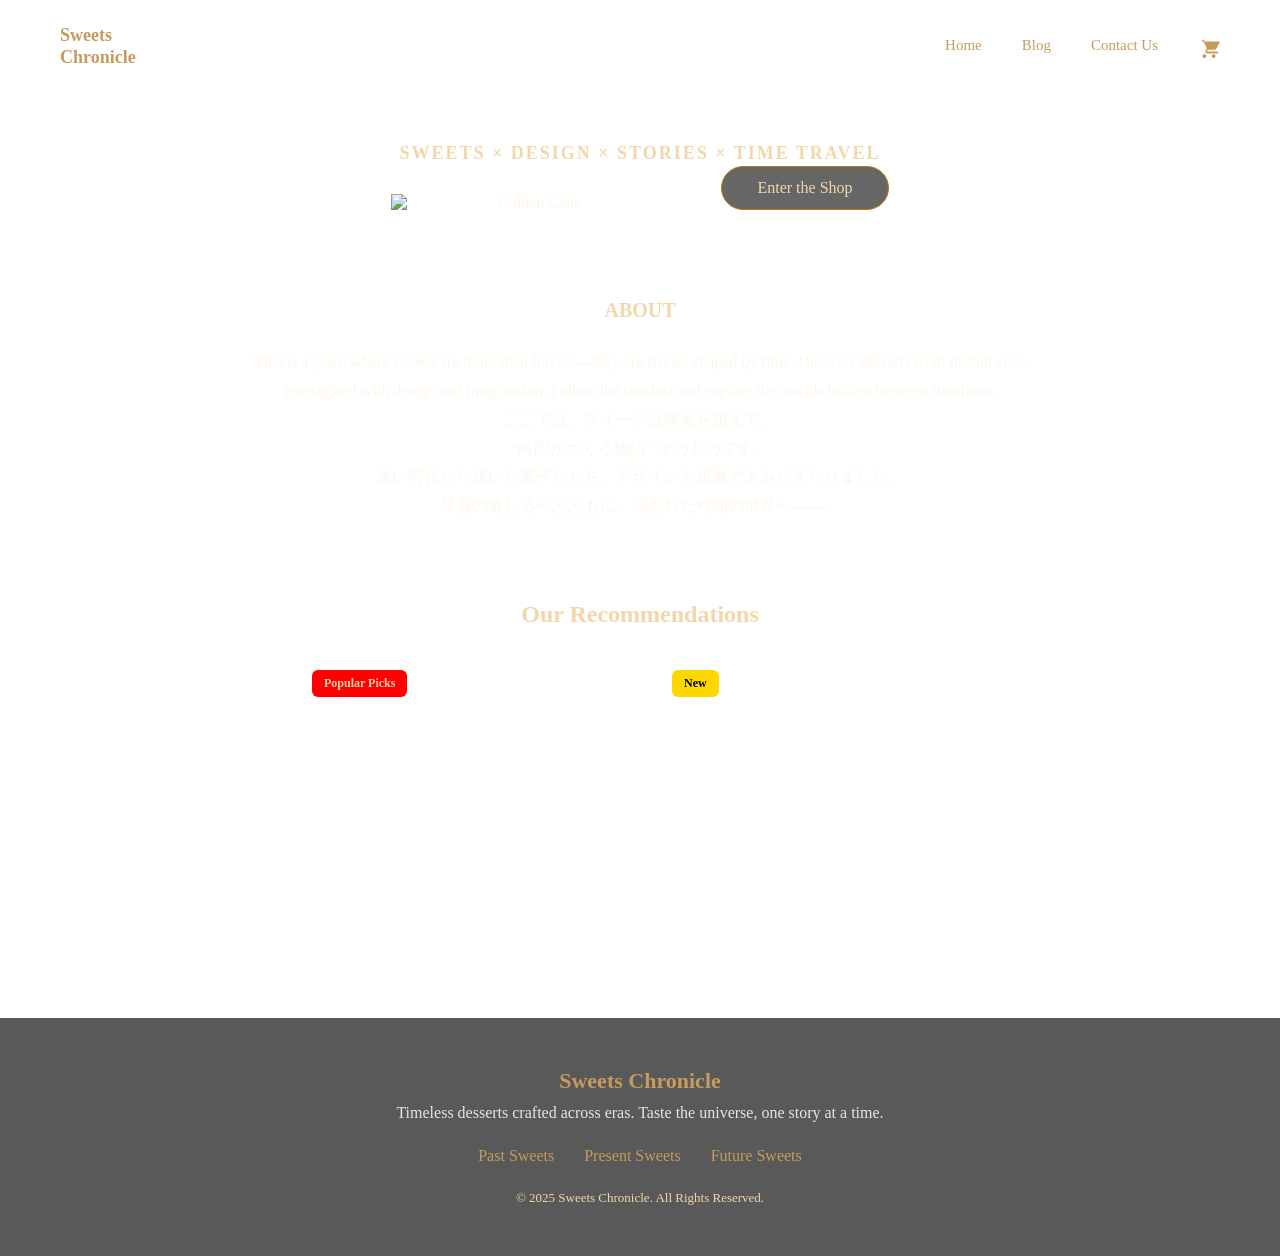
==== index.html @ 4d97d42a "Initial website upload" ====
<!DOCTYPE html>
<html lang="en">

<head>
    <meta charset="UTF-8" />
    <meta name="viewport" content="width=device-width, initial-scale=1.0" />
    <title>Sweets Chronicle</title>
    <link rel="stylesheet" href="style.css" />
</head>

<body style="background-image: url(images/backgroundimage.PNG);">
    <header>
        <nav class="top-menu">
            <div class="logo">Sweets<br>Chronicle</div>

            <!-- Mobile Menu Button -->
            <div class="menu-btn" id="menu-btn">☰</div>

            <ul id="navMenu">
                <li><a href="index.html">Home</a></li>
                <li><a href="blog.html">Blog</a></li>
                <li><a href="contact.html">Contact Us</a></li>
                <li>
                    <a href="cart.html" class="cart-link" aria-label="Cart">
                        <svg class="cart-icon" viewBox="0 0 24 24" aria-hidden="true">
                            <path d="M7 4h-2l-1 2h2l3.6 7.6-1.35 2.45
                                c-.16.28-.25.61-.25.95
                                0 1.1.9 2 2 2h12v-2h-12
                                c-.14 0-.25-.11-.25-.25l.03-.12.9-1.63h7.45
                                c.75 0 1.41-.41 1.75-1.03l3.58-6.49
                                c.08-.14.12-.31.12-.48
                                0-.55-.45-1-1-1h-16zm0 16
                                c-1.1 0-1.99.9-1.99 2
                                s.89 2 1.99 2
                                2-.9 2-2-.9-2-2-2zm10
                                0c-1.1 0-1.99.9-1.99 2
                                s.89 2 1.99 2
                                2-.9 2-2-.9-2-2-2z" />
                        </svg>
                    </a>
                </li>
            </ul>
        </nav>

        <h1 class="main-title">SWEETS × DESIGN × STORIES × TIME TRAVEL</h1>

        <div class="hero">
            <img src="image/Cake.PNG" alt="Golden Cake" class="cake-img">
            <a href="blog.html" class="btn-enter">Enter the Shop</a>
        </div>
    </header>

    <section class="about">
        <h2>ABOUT</h2>
        <p>
            This is a place where sweets are more than flavors—they are stories shaped by time.
            Discover desserts from distant eras, reimagined with design and imagination.
            Follow the stardust and explore the worlds hidden between timelines.
        </p>

        <p class="jp">
            ここでは、スイーツは味覚を超えて、<br>
            “時間がつくる物語” そのものです。<br>
            遠い時代から届いた菓子たちを、デザインと想像でよみがえらせました。<br>
            星屑の道しるべとともに、隠された時間の世界へ——。
        </p>
    </section>

    <section class="recommend">
        <h2>Our Recommendations</h2>

        <div class="items">
            <div class="item">
                <div class="label red">Popular Picks</div>
            

            <div class="slider">
                <img src="Image/Popular Picks.jpg" alt="Popular1">
                <img src="Images/futuresweets2.jpg" alt="Popular2">
                <img src="Images/presentsweets1.jpg" alt="Popular3">
            </div>
            </div>

            <div class="item">
                <div class="label gold">New</div>

            <div class="slider">
                <img src="Images/presentsweets7.jpg" alt="FreshlyAdded1">
                <img src="Images/futuresweets4.jpg" alt="FreshlyAdded2">
                <img src="Images/futuresweets5.jpg" alt="FreshlyAdded3">
            </div>
            </div>
        </div>
    </section>

    <!-- FOOTER -->
    <footer>
        <div class="footer-inner">
            <div class="footer-title">Sweets Chronicle</div>
            <p class="footer-desc">
                Timeless desserts crafted across eras.
                Taste the universe, one story at a time.
            </p>

            <div class="footer-links">
                <a href="pastsweets.html">Past Sweets</a>
                <a href="presentsweets.html">Present Sweets</a>
                <a href="futuresweets.html">Future Sweets</a>
            </div>

            <p class="copyright">
                © 2025 Sweets Chronicle. All Rights Reserved.
            </p>
        </div>
    </footer>

    <!-- Mobile Menu Toggle Script -->
    <script>
  document.addEventListener("DOMContentLoaded", function () {
    const btn = document.getElementById("menu-btn");
    const menu = document.querySelector(".top-menu");

    if (!btn || !menu) {
      console.log("menu-btn or top-menu NOT found");
      return;
    }

    btn.addEventListener("click", function () {
      menu.classList.toggle("active");
      console.log("clicked");
    });
  });
</script>
</body>
</html>
---- style.css ----
* {
    margin: 0;
    padding: 0;
    box-sizing: border-box;
}

/* ---------- GENERAL ---------- */
body {
    font-family: "Times New Roman", serif;
    color: #FFF6EB;
    background-image: url("imgaes/backgroundimage.PNG") no-repeat center;
    background-size: cover;
    min-height: 100vh;
    
}

/* ---------- NAVIGATION ---------- */
.top-menu {
    display: flex;
    justify-content: space-between;
    padding: 25px 60px;
    align-items: center;
    position: relative;
}

.logo {
    font-size: 18px;
    line-height: 1.2;
    color: #C69B5C;
    font-weight: bold;
}

/* Desktop Menu */
.top-menu ul {
    display: flex;
    list-style: none;
    gap: 40px;
}

.top-menu a {
    text-decoration: none;
    color: #C69B5C;
    font-size: 15px;
}

/* Mobile Menu Button */
.menu-btn {
    display: none;
    font-size: 28px;
    color: #F4D6AB;
    cursor: pointer;
}

/* Mobile Hidden Menu */
#navMenu.open {
    display: flex;
}

/* ---------- MAIN TITLE ---------- */
.main-title {
    text-align: center;
    margin-top: 50px;
    font-size: 18px;
    color: #F4D6AB;
    letter-spacing: 2px;
}

/* ---------- HERO ---------- */
.hero {
    position: relative;
    max-height: 480px;
    overflow: hidden;
    text-align: center;
    margin-top: 0px;
    align-items: center;
    justify-content: center;
    display: flex;
    gap: 50px;
}

.cake-img {
    width: 280px;
    max-width: 80%;
    margin-top: 30px;
}

.cake-img:hover {
    transform: scale(1.1);
    cursor: pointer;
}

.btn-enter {
    position: relative;
    display: inline-block;
    padding: 12px 35px;
    background: rgba(0, 0, 0, 0.6);
    border: 1px solid #C0750F;
    color: #F4D6AB;
    border-radius: 25px;
    text-decoration: none;
    font-size: 16px;
    cursor: pointer;
    transition: 0.3s;
}

.btn-enter:hover {
    background: #F4D6AB;
    color: #050814;
}

/* ---------- ABOUT ---------- */
.about {
    text-align: center;
    margin: 80px auto;
    width: 70%;
    max-width: 800px;
    line-height: 1.8;
}

.about h2 {
    font-size: 20px;
    margin-bottom: 20px;
    color: #F4D6AB;
}

/* ---------- RECOMMEND ---------- */
.recommend {
    text-align: center;
    margin-bottom: 100px;
    color: #F4D6AB;
}

.items {
    display: flex;
    justify-content: center;
    gap: 40px;
    margin-top: 30px;
}

.item {
    position: relative;
    transition: transform 0.3s ease, box-shadow 0.3s ease;
}

.item:hover {
    transform: translateY(-6px) scale(1.02);
    box-shadow: 0 16px 30px rgba(0, 0, 0, 0.35);
}
.slider {
  position: relative;
  width: 360px;
  aspect-ratio: 4 / 3;
}

.slider img {
  position: absolute;
  inset: 0;
  width: 100%;
  height: 100%;
  object-fit: cover;
  border-radius: 14px;
  opacity: 0;
  animation: fadeSlider 9s infinite;
}

.slider img:nth-child(1) { animation-delay: 0s; }
.slider img:nth-child(2) { animation-delay: 3s; }
.slider img:nth-child(3) { animation-delay: 6s; }

@keyframes fadeSlider {
  0% { opacity: 0; }
  10% { opacity: 1; }
  30% { opacity: 1; }
  40% { opacity: 0; }
  100% { opacity: 0; }
}
/* Labels */
.label {
    position: absolute;
    top: 12px;
    left: 12px;
    padding: 6px 12px;
    font-size: 12px;
    font-weight: bold;
    border-radius: 6px;
    z-index: 10;
}

.item:hover .label {
  transform: scale(1.08);
}

.red {
    background: red;
}

.gold {
    background: gold;
    color: black;
}

.item:hover .label.red {
  background: #ff5252;
}

.item:hover .label.gold {
  background: #ffd54f;
}

/* ---------- BLOG ---------- */
.blog {
    display: grid;
    grid-template-columns: 360px 1fr;
    column-gap: 60px;
    row-gap: 120px;
    max-width: 1100px;
    margin: 0 auto;
}

.category-title {
    font-size: 30px;
    margin-bottom: 40px;
    color: #F4D6AB;
}

/* Section */
.blog-section {
    display: contents;
    gap: 60px;
    align-items: flex-start;
    margin: 0 auto 40px auto;
    justify-content: center;
}

.category-title {
  margin-bottom: 1px;
}

/* Image */
.image-box {
    grid-column: 1;
    text-align: center;
}

.image-box img {
    width: 320px;
    height: 260px;
    border-radius: 16px;
    object-fit: cover;
    display: block;
    box-shadow: 0 0 35px rgba(255, 215, 150, 0.35);
}

/* ===== Slider ===== */

.slider {
  position: relative;
  width: 320px;
  height: 260px;
  margin: 0 auto;
  overflow: hidden;
  border-radius: 16px;
}

/* All images stacked */
.slider img {
  position: absolute;
  width: 100%;
  height: 100%;
  object-fit: cover;
  opacity: 0;
  animation: fadeSlider 9s infinite;
}

/* Delay for each image */
.slider img:nth-child(1) {
  animation-delay: 0s;
}

.slider img:nth-child(2) {
  animation-delay: 3s;
}

.slider img:nth-child(3) {
  animation-delay: 6s;
}

/* Fade animation */
@keyframes fadeSlider {
  0% { opacity: 0; }
  10% { opacity: 1; }
  30% { opacity: 1; }
  40% { opacity: 0; }
  100% { opacity: 0; }
}

.image-label {
    margin-top: 10px;
    font-size: 14px;
    color: #F4D6AB;
    text-align: center;
}

/* Text */
.text-box {
    max-width: 500px;
    grid-column: 2;
    align-self: center;
}

.text-box h3 {
    font-size: 22px;
    margin-bottom: 15px;
    color: #F4D6AB;
}

.text-box p {
    line-height: 1.8;
    margin-bottom: 26px;
}

/* Button */
.more-btn {
    background: transparent;
    border: 1px solid #C0750F;
    color: #F4D6AB;
    padding: 10px 30px;
    border-radius: 30px;
    cursor: pointer;
    transition: 0.3s;
    text-decoration: none;
}

.more-btn:hover {
    background: #F4D6AB;
    color: #050814;
}

/* ORDERMENU */
.ordermenu {

    background-image: url("Images/pastsweetscoverimage.jpg");
    background-size: cover;
    background-position: center;
    overflow: hidden;
    position: relative;
    height: 120vh;
    display: flex;
    flex-direction: column;
    justify-content: center;
    filter: brightness(55%);
}

.ordermenupresent {

    background-image: url("Images/presentsweetscoverimage1.jpg");
    background-size: cover;
    background-position: center;
    overflow: hidden;
    position: relative;
    height: 120vh;
    display: flex;
    flex-direction: column;
    justify-content: center;
    filter: brightness(55%);
}

.ordermenufuture {

    background-image: url("Images/futuresweetscoverimage1.jpg");
    background-size: cover;
    background-position: center;
    overflow: hidden;
    position: relative;
    height: 120vh;
    display: flex;
    flex-direction: column;
    justify-content: center;
    filter: brightness(55%);
}

/* Overlay */
.ordermenu-overlay {
    position: absolute;
    inset: 0;
    background: rgba(10, 10, 40, 0.45);

}


.ordermenu-content {
    position: relative;
    z-index: 2;
    padding-left: 80px;
    color: #FFF;
}

.ordermenu-content h2 {
    font-size: 42px;
    margin-bottom: 16px;
}

.ordermenu-content p {
    font-size: 20px;
    line-height: 1.9;
    max-width: 550px;
}

.ordermenu-header {
    position: absolute;
    top: 0;
    left: 0;
    width: 100%;
    z-index: 3;
}

/* ----------POPULAR BAR ----------*/
.popular-bar {
    position: relative;
    bottom: 0;
    left: 0;
    width: 100%;
    height: 75px;
    justify-content: center;
    align-items: center;


    background: linear-gradient(to right,
            rgba (10, 20, 80, 0.9),
            rgba (20, 30, 120, 0.95));

    display: flex;
    align-items: center;

    padding: 0 80px;
    z-index: 10;
}

.popular-bar h2 {
    margin: 0;
    color: #f0d58c;
    letter-spacing: 2px;

}

.notice {
    position: absolute;
    right: 80px;
}

.inline-text {
    display: flex;
    align-items: center;
    gap: 8px;
    font-size: 13px;
    line-height: 1.6;
    color: rgba(255, 255, 255, 0.8);
}

.inline-icon {
    width: 25px;
    height: 25px;
    flex-shrink: 0;
    color: rgba(255, 255, 255, 0.7);
}

/* --------- PRODCUTS --------- */
.products {
    padding: 10px 80px;
}

.product-grid {
    display: grid;
    grid-template-columns: repeat(4, 1fr);
    gap: 26px;
}

/* ---------- PRODUCT-CARD ---------- */

.product-card {
    position: relative;
    height: 360px;
    padding: 15px;
    background: transparent;
    border: 1px solid #2a2a6a;
}

.product-card img {
    width: 100%;
    height: 170px;
    object-fit: cover;
}

.product-card h4 {
    background: transparent;
    margin: 15px 0 8px;
    font-size: 16px;
}

.product-card p {
    font-size: 13px;
    line-height: 1.6;
    color: #ddd;
}

/* ---------- CART BUTTON ---------- */
.cart-btn {
    position: absolute;
    right: 15px;
    bottom: 15px;
    padding: 6px 14px;
    font-size: 12px;
    border: 1px solid #f0d58c;
    color: #f0d58c;
    text-decoration: none;
    transition: 0.3s;
    border-radius: 15px;
    cursor: pointer;
}

.cart-btn:hover {
    background: #f0d58c;
    color: #000;
}

.cart-icon {
    width: 22px;
    height: 22px;
    fill: currentColor;
}

.cart-link {
    display: flex;
    align-items: center;
}

/* Contact Section */
.contact-section {
    padding: 80px 60px;
}

/* Cards */
.cards {
    display: grid;
    grid-template-columns: repeat(3, 1fr);
    gap: 40px;
    margin-bottom: 80px;
}

.card img {
    width: 100%;
    height: 60vh;
    object-fit: cover;
    border-radius: 10px;
}

.card img:hover {
    transform: scale(1.05);
    cursor: pointer;
}

.card h3 {
    margin: 20px 0 10px;
    font-size: 22px;
    color: #f5d98b;
}

.card p {
    font-size: 14px;
    line-height: 1.7;
    color: #ccc;
}

.card a {
    text-decoration: none;
    color: inherit;
}

/* Bottom Area */
.bottom-area {
    display: grid;
    grid-template-columns: 2fr 1fr;
    gap: 80px;
}

/* Newsletter */
.newsletter h4,
.info h4 {
    font-size: 22px;
    margin-bottom: 15px;
    color: #f5d98b;
}

.newsletter p {
    font-size: 14px;
    margin-bottom: 20px;
    color: #bbb;
}

form {
    display: flex;
    max-width: 420px;
}

input {
    flex: 1;
    padding: 12px;
    border: none;
    outline: none;
}

button {
    padding: 12px 20px;
    border: none;
    background: #f5d98b;
    color: #000;
    cursor: pointer;
    font-weight: bold;
}

.social {
    margin-top: 25px;
    display: flex;
    gap: 15px;
    font-size: 18px;
}

.social a {
    color: #f5d98b;
    font-size: 18px;
    margin-right: 18px;
    transition: 0.3s;
}

.social a:hover {
    color: #ffffff;
    transform: scale(1.2);
}

/* Info */
.info p {
    font-size: 14px;
    margin-bottom: 15px;
    color: #bbb;
}

.info .link {
    text-decoration: underline;
    cursor: pointer;
}

/* Cart Section */
.cart {
  display: grid;
  grid-template-columns: 2fr 1fr;
  gap: 40px;
  max-width: 1200px;
  margin: 80px auto;
  padding: 0 20px;
}

.cart-item {
  display: grid;
  grid-template-columns: 120px 1fr auto;
  gap: 20px;
  align-items: center;

  background: rgba(255, 215, 150, 0.05);
  padding: 20px;
  border-radius: 14px;
  margin-bottom: 20px;
}

.cart-item img {
  width: 120px;
  height: 120px;
  object-fit: cover;
  border-radius: 12px;
}

.item-info h4{
  margin-bottom: 6px;
}

.price {
    opacity: 0.8;
    margin-bottom: 10px;
}

.quantity-control {
    display: flex;
    align-items: center;
    gap: 10px;
}

.quantity-control button {
  width: 32px;
  height: 32px;
  display: flex;
  align-items: center;
  justify-content: center;
  font-size: 18px;
  line-height: 1;
  border-radius: 50%;
  margin-top: 8px;
  border: none;
  cursor: pointer;
}

.remove {
  background: none;
  border: none;
  cursor: pointer;

  display: flex;
  align-items: center;
  justify-content: center;
}

.remove i {
  font-size: 16px;
  color: #f3f1f1;
}

.remove:hover i {
  color: #e74c3c;
}

.order-summary {
  background: rgba(255,255,255,0.08);
  padding: 30px;
  border-radius: 16px;
  height: fit-content;
}

.summary-row {
  display: flex;
  justify-content: space-between;
  margin: 16px 0;
}

.summary-row.total {
  font-weight: bold;
  font-size: 18px;
}

.coupon {
  display: flex;
  gap: 10px;
  margin: 20px 0;
}

.coupon input {
  flex: 1;
  padding: 8px;
}

.checkout-btn {
  width: 100%;
  padding: 14px;
  border-radius: 30px;
  border: none;
  cursor: pointer;
  margin-top: 20px;
}

/* Mobile */
@media (max-width: 900px) {
  .cart-page {
    grid-template-columns: 1fr;
  }
}

/* ---------- FOOTER ---------- */
footer {
    background: rgba(0, 0, 0, 0.65);
    padding: 50px 20px;
    margin-top: 80px;
    color: #F4D6AB;
}

.footer-inner {
    text-align: center;
}

.footer-title {
    font-size: 22px;
    font-weight: bold;
    color: #C69B5C;
}

.footer-desc {
    color: white;
    opacity: 0.85;
    margin: 10px 0 25px;
}

.footer-links {
    display: flex;
    justify-content: center;
    gap: 30px;
    margin-bottom: 25px;
}

.footer-links a {
    color: #C69B5C;
    text-decoration: none;
}

.footer-links a:hover {
    text-decoration: underline;
}

.copyright {
    font-size: 13px;
}

/* --------------------------------------------------
   RESPONSIVE DESIGN
-------------------------------------------------- */

/* ---------- Tablet (900px) ---------- */
@media screen and (max-width: 900px) {

  header {
    height: auto;
    min-height: unset;
    overflow: visible;
    position: relative;
    padding: 30px;
  }

  /* Navigation */
  .top-menu {
    padding: 20px 40px;
    gap: 16px;
    position: relative;
    z-index: 10;
  }

  .top-menu a {
    font-size: 15px;
    color: #C69B5C;
  }

  /* Main title */
  
  main.blog {
    grid-template-columns: repeat(2,1fr);
    gap: 30px;
    padding: 40px 30px;
  }

  .category-title {
    font-size: 22px;
    text-align: center;
  }

  .more-btn {
    position: relative;
    bottom: auto;
    margin-top: 24px;
    align-self: center;
    display: none;
    }

  /* Hero section */
  .hero {
    flex-direction: column;
    align-items: center;
    gap: 24px;
    text-align: center;
    margin-top: 20px;
  }

  .hero img {
    width: 80%;
    max-width: 400px;
    height: auto;
  }

  section {
    padding: 40px 30px;
  }

    .ordermenu {
        height: auto;
        min-height: 70vh;
        padding: 80px 0;
    }

    .ordermenu-content {
        padding-left: 60px;
        padding-right: 60px;
        text-align: left;
    }

    .ordermenu-content h2 {
        font-size: 36px;
    }

    .ordermenu-content p {
        font-size: 18px;
        max-width: 85%;
        line-height: 1.7;
    }

    .products {
        padding: 40px 40px;
    }

    .product-grid {
        grid-template-columns: repeat(2, 1fr);
        gap: 25px;
    }

    .product-card {
        height: auto;
        min-height: 400px;
        padding-bottom: 70px;
    }

    .popular-bar {
        padding: 0 40px;
        display: flex;
        justify-content: space-between;
    }

    .notice {
        position: relative;
        right: 0;
    }

    /* Contact Section */

  .contact-section {
    padding: 40px 20px;
  }

  .cards {
    display: grid;
    grid-template-columns: repeat(2, 1fr);
    gap: 20px;
  }

  .card img {
    width: 100%;
    height: auto;
    border-radius: 10px;
  }

  .card h3 {
    font-size: 18px;
    text-align: center;
  }

  .card p {
    font-size: 14px;
    line-height: 1.6;
    text-align: center;
  }
  
    .bottom-area {
    display: grid;
    grid-template-columns: 1fr;
    justify-content: center;
    gap: 30px;
    place-items: center;
    margin-top: 40px;
    text-align: center;
  }

  .bottom-area form {
    width: 100%;
    max-width: 420px;            
    margin: 0 auto;
  }

  .bottom-area .social {
    display: flex;
    justify-content: center;
    align-items: center;
    gap: 22px;
    width: 100%;
  }

  .bottom-area h3 {
    margin-top: 18px;
    text-align: center;
    width: 100%;
  }

  /* Cart Section */
  .cart {
    grid-template-columns: 1fr;
  }

  .order-summary {
    margin-top: 2rem;
  }

  .cart-item {
    grid-template-columns: 100px 1fr auto;
    gap: 0.75rem;
  }

  .cart-item img {
    max-width: 100px;
  }

  .order-summary {
    max-width: 480px;
    margin: 2rem auto 0;
  }

  /* Coupon container */
  .coupon {
    max-width: 420px;
    margin: 1rem auto;
    display: flex;
    gap: 0.5rem;
  }

  .coupon input {
    flex: 1;
  }

  .coupon button {
    white-space: nowrap;
    padding: 0.5rem 0.75rem;
  }

  /* 注文する button */
  .checkout-btn {
    width: 70%;
    max-width: 320px;
    margin: 1.5rem auto 0;
    display: block;
  }
}

/* ---------- Mobile (600px) ---------- */

@media screen and (max-width: 600px) {

  header {
    position: relative;
    height: auto;
    min-height: auto;
    overflow: visible;
    padding-top: 20px;
    z-index: 1000;
  }

  /* Navigation */

  .menu-btn {
    display: block;
    font-size: 26px;
    cursor: pointer;
  }

  .top-menu {

    flex-direction: column;
    width: 100%;
    padding: 16px 20px;
  }

  .top-menu a {
    display: none;
    color: #C69B5C;
    font-size: 14px;
  }

  .top-menu.active a {
    display: flex;
    text-align: center;
    padding: 10px 0;
  }

  /* Main title */
  main.blog {
    grid-template-columns: 1fr;
    gap: 24px;
    padding: 30px 20px;
  }

  .blog-section {
  display: flex;
  flex-direction: column;
}

  .category-title {
    font-size: 20px;
  }

  .more-btn {
    position: relative;
    display: inline-block;
    bottom: auto;
    margin: 20px auto 0;
    width: fit-content;
    text-align: center;
    z-index: 10;
  }

  .text-box {
    display: block;
    position: relative;
    z-index: 5;
    padding: 20px;
  }
  /* Hero section */
  .hero {
    position: relative;
    margin-top: 20px;
  }

  .hero img {
    width: 100%;
    max-width: 320px;
  }

  .hero-text {
    font-size: 14px;
  }

  section {
    padding: 30px 16px;
  }

  /* Contact Section */

  .bottom-area {
    display: grid;
    grid-template-columns: 1fr;
    justify-items: center;
    gap: 32px;
    margin-top: 30px;
    padding: 0 10px;
  }

  .bottom-area form {
    width: 100%;
    max-width: 100%;
    margin: 0 auto;
  }

  .bottom-area .social {
    display: flex;
    justify-content: center; 
    align-items: center;
    gap: 18px;
    width: 100%;
  }

  .bottom-area h3 {
    margin-top: 14px;
    font-size: 16px;
    text-align: center;
    width: 100%;
  }

  /* Cart Section */
   .cart {
    padding: 1rem;
    gap: 1.5rem;
  }

  /* Order summary becomes full-width card */
  .order-summary {
    max-width: 100%;
    margin: 0;
    padding: 1.25rem;
    border-radius: 12px;
  }

  .order-summary h3 {
    text-align: center;
    margin-bottom: 1rem;
  }

  /* Summary rows */
  .summary-row {
    display: flex;
    justify-content: space-between;
    font-size: 0.95rem;
    margin-bottom: 0.75rem;
  }

  .summary-row.total {
    font-size: 1.05rem;
    font-weight: 600;
    margin-top: 1rem;
  }

  /* Coupon section */
  .coupon {
    width: 100%;
    display: flex;
    flex-direction: column;
    gap: 0.5rem;
    margin: 1rem 0;
  }

  .coupon input {
    width: 100%;
    padding: 0.6rem;
    font-size: 0.95rem;
  }

  .coupon button {
    width: 100%;
    padding: 0.6rem;
    font-size: 0.95rem;
  }

  /* Checkout button */
  .checkout-btn {
    width: 100%;
    padding: 0.75rem;
    font-size: 1rem;
    margin-top: 1.25rem;
    border-radius: 8px;
  }
  
  /* Footer */
  footer {
    font-size: 12px;
    padding: 16px;
    text-align: center;
  }

    .ordermenu {
        height: auto;
        min-height: 80vh;
        padding: 100px 0 60px 0;
    }

    .ordermenu-header {
        padding-left: 20px;
        padding-right: 20px;
        display: flex;
        flex-direction: column;
        gap: 10px;
        text-align: center;
    }

    .ordermenu-content {
        padding-left: 40px;
        padding-right: 40px;
        display: flex;
        flex-direction: column;
        align-items: center;
        text-align: center;
    }

    .ordermenu-content p {
        font-size: 15px;
        line-height: 1.6;
        max-width: 90%;
        margin: 0 auto;
    }

    .ordermenu-content h2 {
        font-size: 28px;
    }

    .ordermenu-overlay {
        background: rgba(10, 10, 40, 0.7);
    }

    .popular-bar {
        flex-direction: column;
        height: auto;
        padding: 20px;
    }

    .notice {
        position: static;
        display: flex;
        justify-content: center;
    }

    .products {
        padding: 40px 20px;
    }

    .product-grid {
        grid-template-columns: 1fr;
        gap: 15px;
    }

    .product-card {
        height: auto;
        padding-bottom: 60px;
    }

    /* Hide normal menu */
    .top-menu ul {
        display: none;
        flex-direction: column;
        gap: 20px;
        margin-top: 20px;
        text-align: center;
    }

    .top-menu.active ul {
        display: flex;
    }

    .top-menu a {
    color: #C69B5C;
    font-size: 16px;
    text-align: center;
    }

    .main-title {
        font-size: 15px;
        padding: 0 10px;
    }

    .about {
        width: 90%;
    }

    .items {
        flex-direction: column;
        gap: 30px;
    }

    .footer-links {
        flex-direction: column;
        gap: 12px;
    }
}
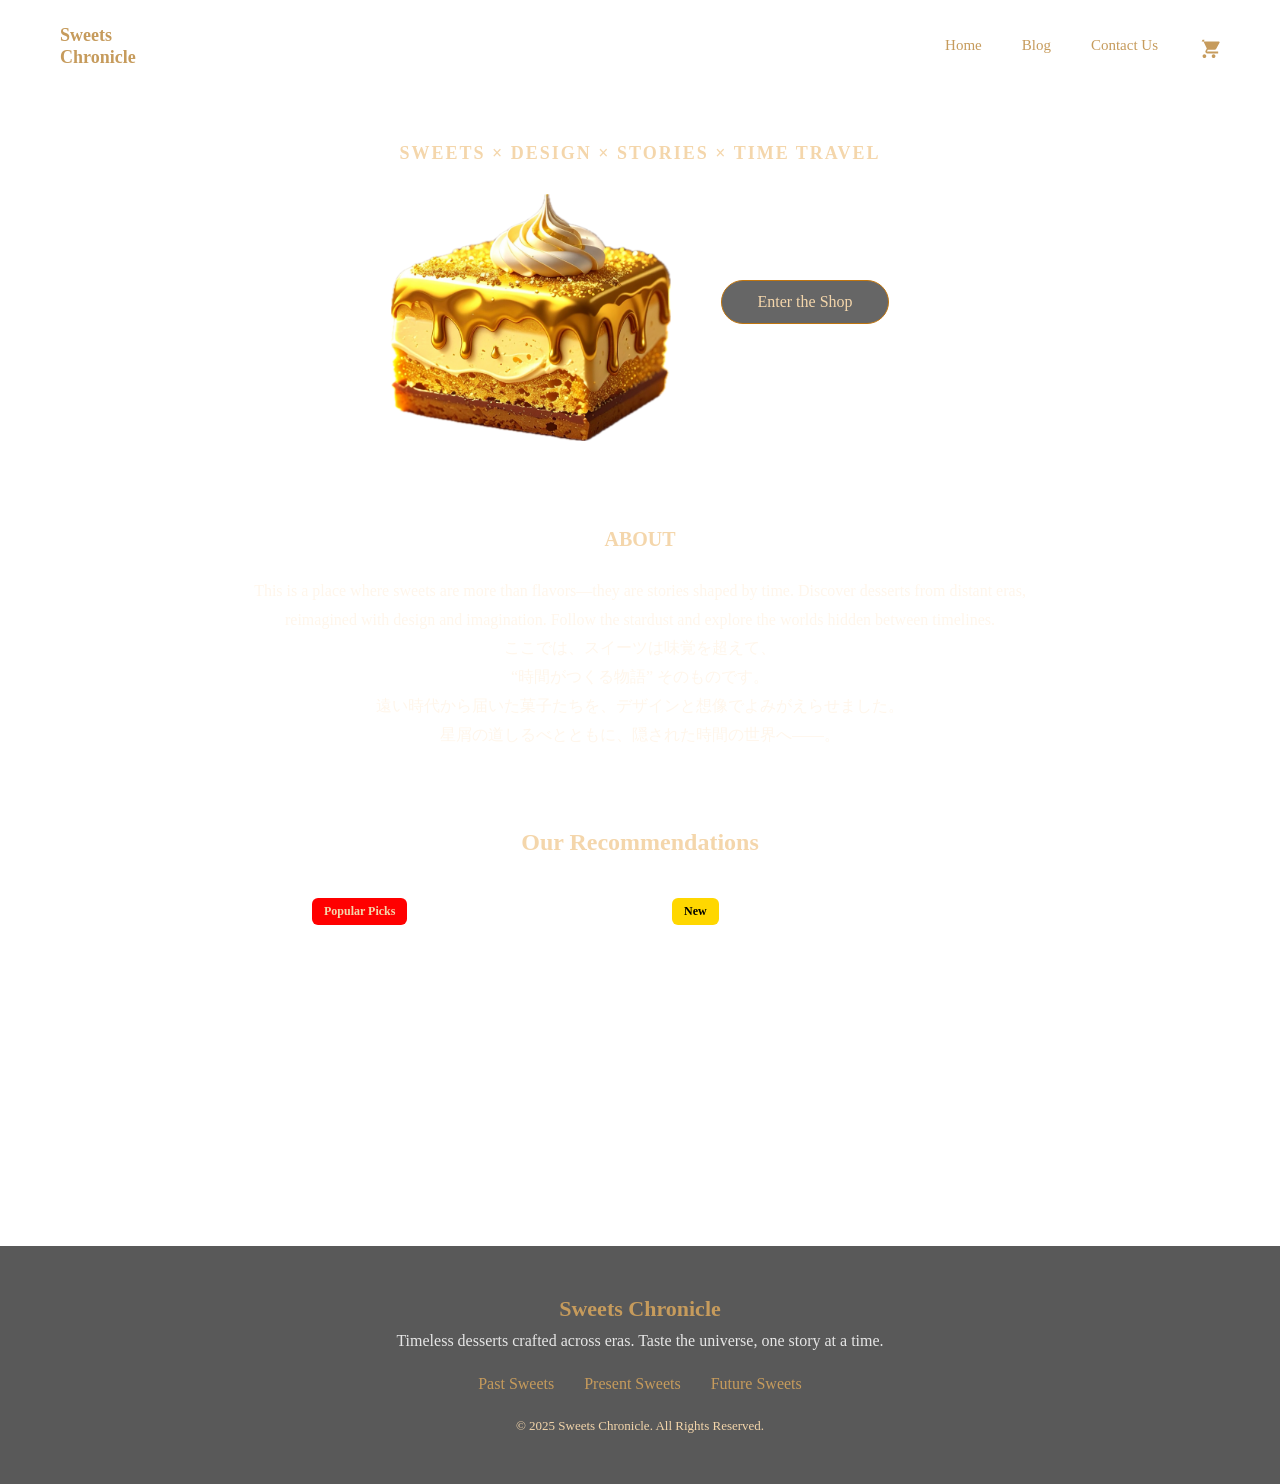
==== commit 3a11e187: "Fix image path" ====
--- a/index.html
+++ b/index.html
@@ -45,7 +45,7 @@
         <h1 class="main-title">SWEETS × DESIGN × STORIES × TIME TRAVEL</h1>
 
         <div class="hero">
-            <img src="image/Cake.PNG" alt="Golden Cake" class="cake-img">
+            <img src="Image/Cake.PNG" alt="Golden Cake" class="cake-img">
             <a href="blog.html" class="btn-enter">Enter the Shop</a>
         </div>
     </header>
--- a/style.css
+++ b/style.css
@@ -8,7 +8,7 @@
 body {
     font-family: "Times New Roman", serif;
     color: #FFF6EB;
-    background-image: url("imgaes/backgroundimage.PNG") no-repeat center;
+    background-image: url("Images/backgroundimage.png") no-repeat center;
     background-size: cover;
     min-height: 100vh;
     
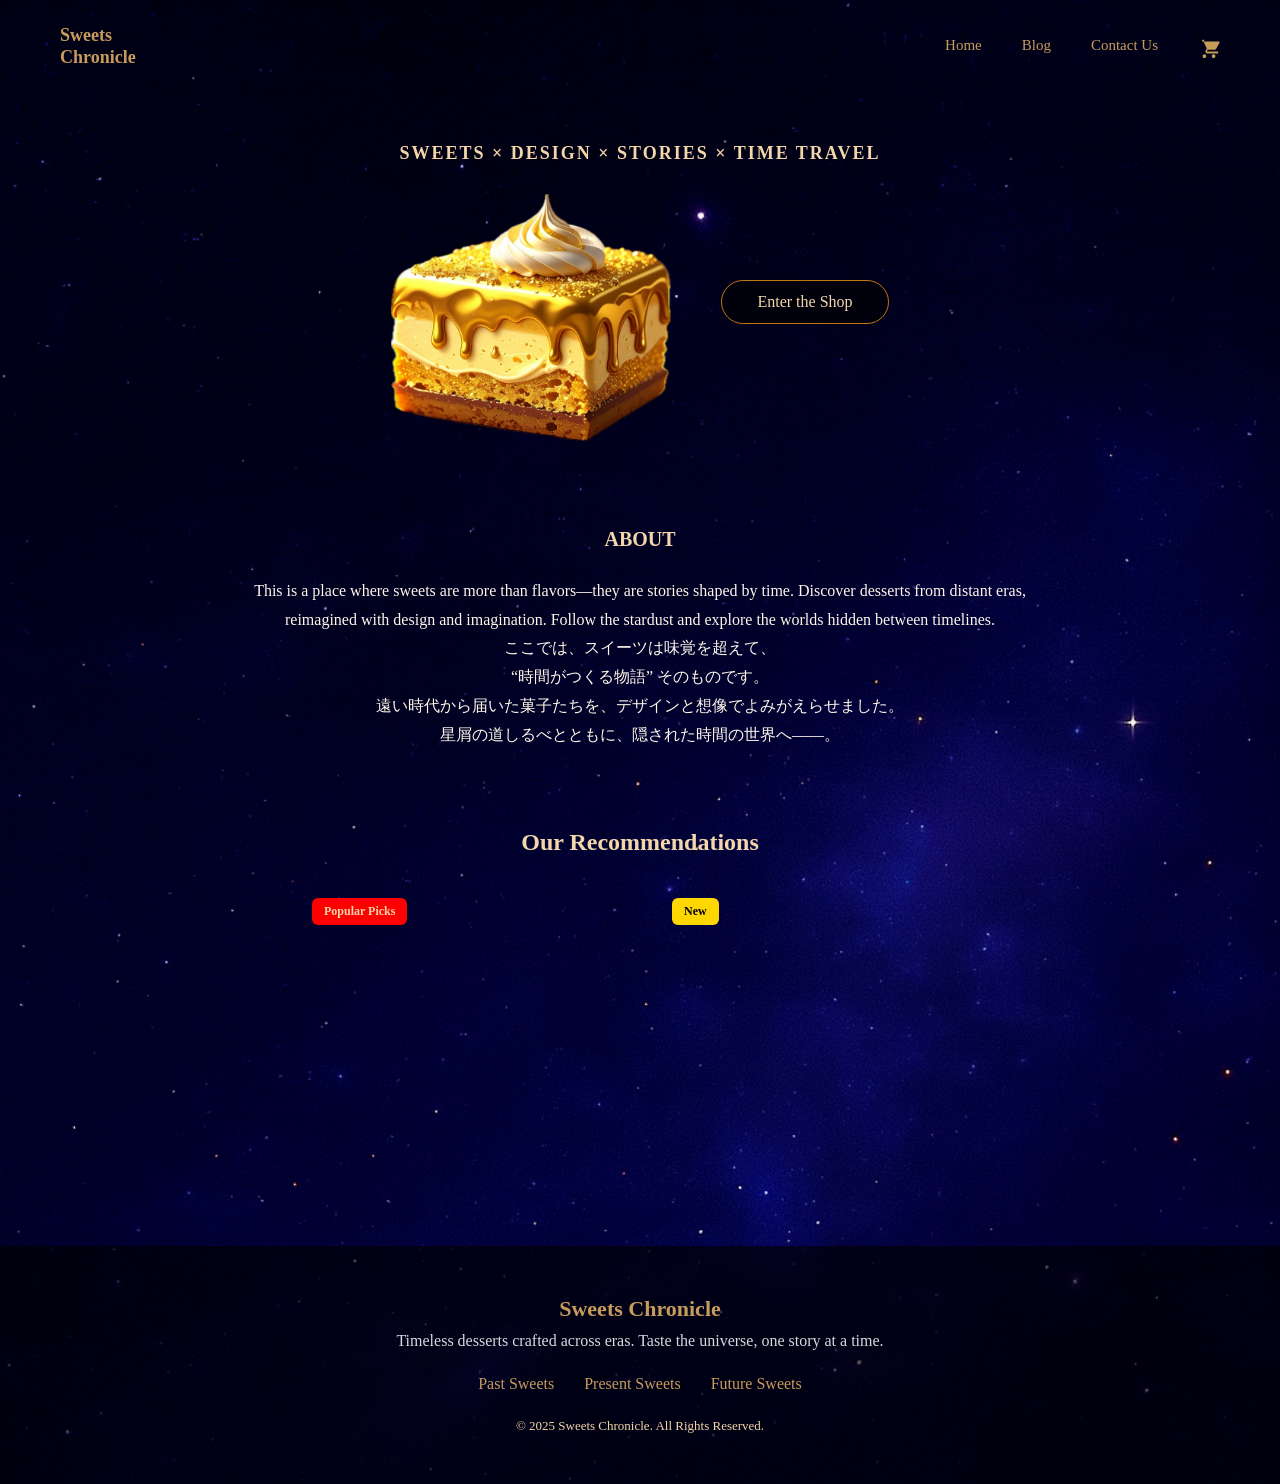
==== commit 1babb8c6: "Fix website background image" ====
--- a/index.html
+++ b/index.html
@@ -8,7 +8,7 @@
     <link rel="stylesheet" href="style.css" />
 </head>
 
-<body style="background-image: url(images/backgroundimage.PNG);">
+<body>
     <header>
         <nav class="top-menu">
             <div class="logo">Sweets<br>Chronicle</div>
--- a/style.css
+++ b/style.css
@@ -8,10 +8,14 @@
 body {
     font-family: "Times New Roman", serif;
     color: #FFF6EB;
-    background-image: url("Images/backgroundimage.png") no-repeat center;
+
+    background-image: url("./Images/backgroundimage.png");
+    background-repeat: no-repeat;
+    background-position: center top;
     background-size: cover;
+    background-attachment: fixed;
+
     min-height: 100vh;
-    
 }
 
 /* ---------- NAVIGATION ---------- */
